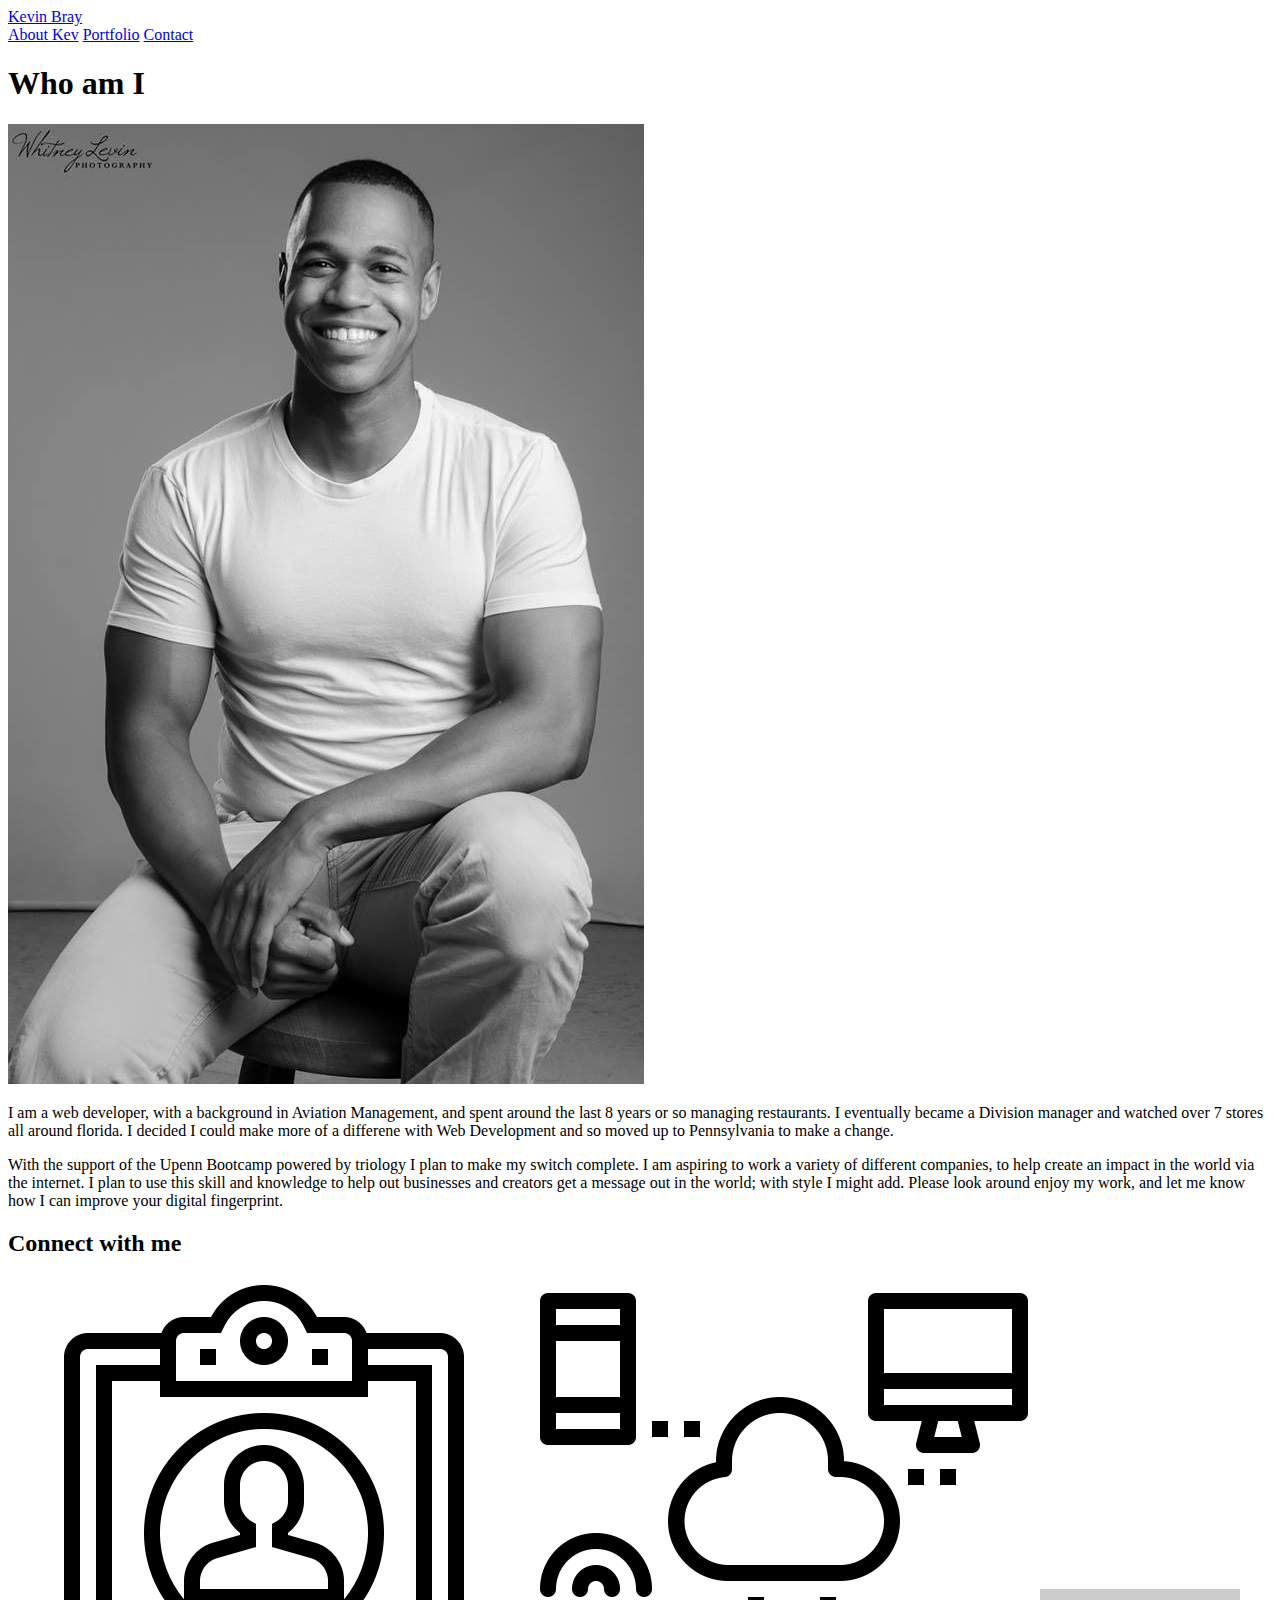
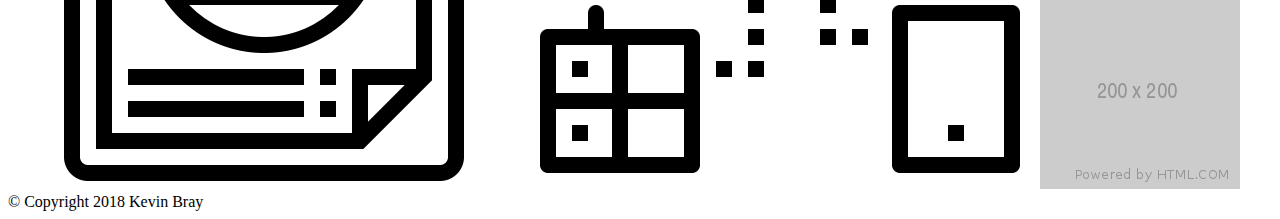
==== index.html @ 54cf2b92 "finished html" ====
<!DOCTYPE html>
<html>
<head>
    <meta charset="utf-8" />
    <meta http-equiv="X-UA-Compatible" content="IE=edge">
    <title>About Kevin</title>
    <meta name="viewport" content="width=device-width, initial-scale=1">
    <link rel="stylesheet" type="text/css" href="main.css" />
    <script src="main.js"></script>
</head>
<body>
    <header id="Cabeza">
        <div class="container">
        <a href="index.html" id="name">Kevin Bray</a>
        <nav>
            <a href="index.html">About Kev</a>
            <a href="portfolio.html">Portfolio</a>
            <a href="contact.html">Contact</a>
        </nav>
        </div>
    </header>

    <div id="main-container" class="container">
        <section class="main-area">
            <h1>Who am I</h1>

            <img src="assets/images/20562066_10154645405076681_910870066_n.jpg"
            class="main-image" alt="Picture of Kevin">

            <p>I am a web developer, with a background in Aviation Management,
            and spent around the last 8 years or so managing restaurants.
            I eventually became a Division manager and watched over 7 stores
            all around florida. I decided I could make more of a differene 
            with Web Development and so moved up to Pennsylvania to make a 
            change.</p>
        
            <p>With the support of the Upenn Bootcamp powered by triology
            I plan to make my switch complete. I am aspiring to work a 
            variety of different companies, to help create an impact in 
            the world via the internet. I plan to use this skill and 
            knowledge to help out businesses and creators get a message 
            out in the world; with style I might add. Please look around
            enjoy my work, and let me know how I can improve your digital
            fingerprint.</p>

        </section>

        <section class="sidebar">
            <div id="connect">
                <h2>Connect with me</h2>

                <img src="assets/images/complaint-report-feedback-dissatisfaction-expression-512.png"
                class="social" alt="Github">
                <img src="assets/images/cloud-data-internet-server-network-512.png" 
                class="socail" alt="LinkedIn">
                <img src="assets/images/200x200.png" 
                class="social" alt="G-mail">
            </div>
        </section>
    </div>

    <footer>
        <div class="container">
            &copy; Copyright 2018 Kevin Bray
        </div>
    </footer>
    
    


</body>
</html>
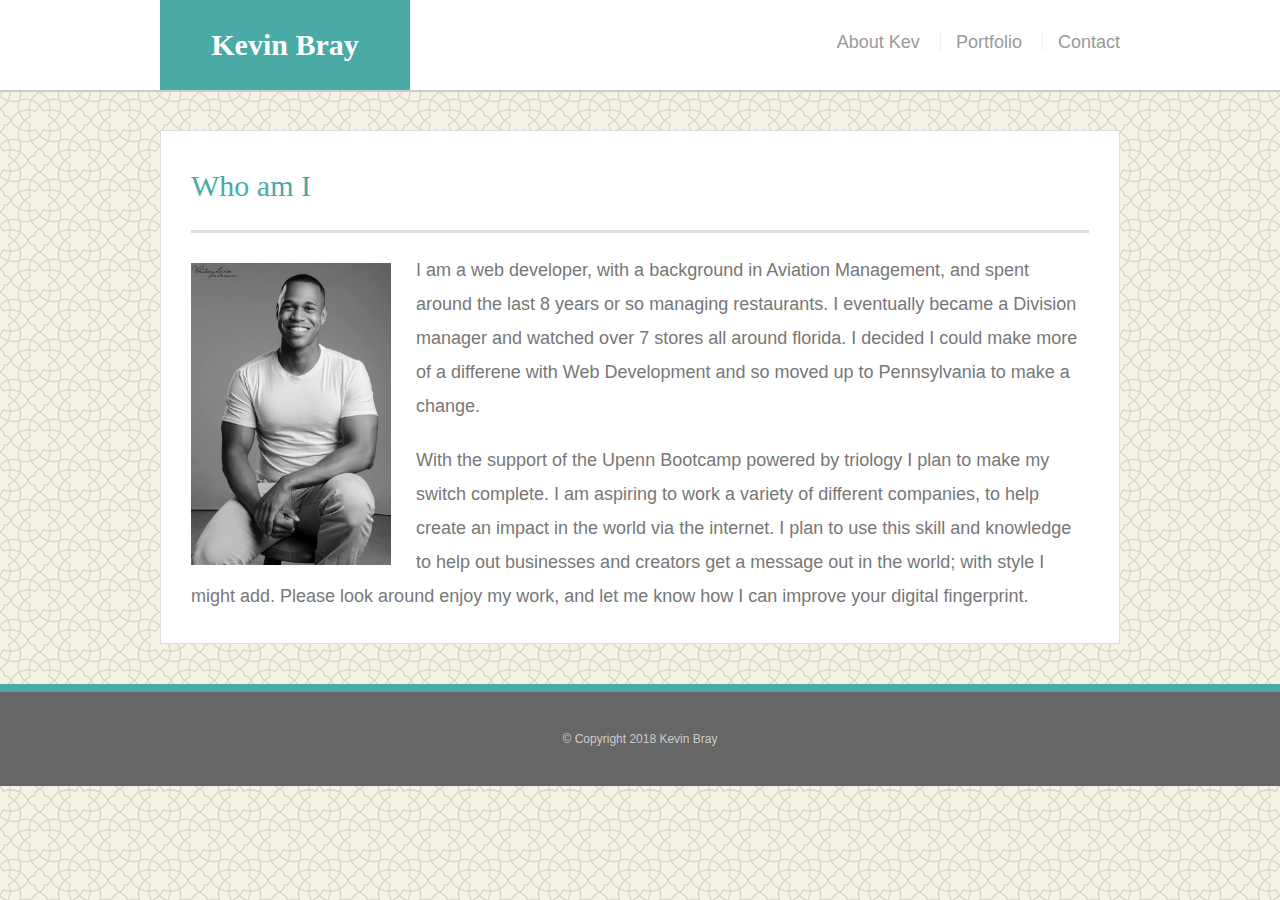
==== commit 576f6a5f: "Portfolio KB" ====
--- a/index.html
+++ b/index.html
@@ -5,13 +5,14 @@
     <meta http-equiv="X-UA-Compatible" content="IE=edge">
     <title>About Kevin</title>
     <meta name="viewport" content="width=device-width, initial-scale=1">
-    <link rel="stylesheet" type="text/css" href="main.css" />
+    <link rel="stylesheet" type="text/css" href="assets/css/reset.css"/>
+    <link rel="stylesheet" type="text/css" href="assets/css/style.css"/>
     <script src="main.js"></script>
 </head>
 <body>
     <header id="Cabeza">
         <div class="container">
-        <a href="index.html" id="name">Kevin Bray</a>
+        <a href="index.html" id="named">Kevin Bray</a>
         <nav>
             <a href="index.html">About Kev</a>
             <a href="portfolio.html">Portfolio</a>
@@ -25,7 +26,7 @@
             <h1>Who am I</h1>
 
             <img src="assets/images/20562066_10154645405076681_910870066_n.jpg"
-            class="main-image" alt="Picture of Kevin">
+            id="first" alt="Picture of Kevin">
 
             <p>I am a web developer, with a background in Aviation Management,
             and spent around the last 8 years or so managing restaurants.
@@ -44,19 +45,6 @@
             fingerprint.</p>
 
         </section>
-
-        <section class="sidebar">
-            <div id="connect">
-                <h2>Connect with me</h2>
-
-                <img src="assets/images/complaint-report-feedback-dissatisfaction-expression-512.png"
-                class="social" alt="Github">
-                <img src="assets/images/cloud-data-internet-server-network-512.png" 
-                class="socail" alt="LinkedIn">
-                <img src="assets/images/200x200.png" 
-                class="social" alt="G-mail">
-            </div>
-        </section>
     </div>
 
     <footer>
--- a/assets/css/style.css
+++ b/assets/css/style.css
@@ -0,0 +1,205 @@
+*{
+    box-sizing: border-box;
+}
+
+body {
+    font-family: 'Arial', 'Helvetica Neue', 
+    'Helvetica Neue', sans-serif;
+    color: #777777;
+    font-size: 18px;
+    line-height: 34px;
+    background: url('../images/oriental.png');
+}
+
+.container {
+    width: 100%;
+    max-width: 960px;
+    margin: 0 auto;
+    clear: both;
+}
+
+h1, h2, h3, p {
+    margin-bottom: 20px;
+}
+
+p:last-child {
+    margin-bottom: 0;
+}
+
+h1, h2, h3 {
+    font-family: 'Georgia', 'Times New Roman', Times, serif;
+    color: #4aaaa5;
+}
+
+h1 {
+    font-size:30px;
+    line-height: 49px;
+    border-bottom: 3px solid #ddd;
+    padding-bottom: 20px;
+}
+
+h2, h3 {
+    font-size: 22px;
+}
+
+#Cabeza {
+    background: #ffffff;
+    margin: 0 0 30px;
+    z-index: 99;
+    color: #fff;
+    overflow: auto;
+    border-bottom: 2px solid #ccc;
+    position: fixed;
+    width: 100%;
+}
+
+#named {
+    text-decoration: none;
+    color: #fff;
+    text-align: center;
+    font-family: 'Georgia', 'Times New Roman', Times, serif;
+    float: left;
+    background: #4aaaa5;
+    width: 250px;
+    height: 90px;
+    line-height: 90px;
+    font-weight: 700;
+    font-size: 30px;
+}
+
+nav {
+    float: right;
+    margin-top: 25px;
+}
+
+nav a {
+    color: #999;
+    text-decoration: none;
+    margin-left: 15px;
+    display: inline-block;
+    line-height: 18px;
+    padding-left: 15px;
+    border-left: 1px solid #efefef;
+}
+
+nav a:first-child {
+    border-left: 0 none;
+}
+
+#main-container {
+    padding-top: 130px;
+}
+
+.main-area {
+    background: #ffffff;
+    padding: 30px;
+    margin: 0 0 40px 0;
+    width: 100%;
+    max-width: 960px;
+    float:left;
+    border: 1px solid #dddddd;
+}
+
+#first {
+    width: 200px;
+    height: auto;
+    margin-top: 10px;
+    float: left;
+    margin-right: 25px;
+}
+
+.main-image {
+    width: 200px;
+    height: auto;
+    margin-top: 10px;
+    float: left;
+    margin-right: 25px;
+}
+
+
+h3, h2 {
+    border-bottom: 2px solid #eee;
+    padding-bottom: 20px;
+    margin-bottom: 15px;
+    line-height: 22px;
+}
+
+footer {
+    background: #666;
+    color: #fff;
+    padding: 30px 0;
+    clear: both;
+    border-top: 8px solid #4aaaa5;
+    color: #ccc;
+    font-size: 12px;
+    text-align: center;
+}
+ 
+.work {
+    width:274px;
+    overflow: auto;
+    position: relative;
+    float: left;
+    margin: 20px 0 25px;
+}
+
+.work:nth-child(even) {
+    margin-right: 40px;
+}
+.work img {
+    width: 100%;
+    border: 0 none;
+    opacity: .8;
+}
+
+.work h3 {
+    border-bottom: 0;
+    background: #4aaaa5;
+    color: #fff;
+    text-align: center;
+    position: absolute;
+    bottom: 20px;
+    padding: 15px;
+    width: 100%;
+    line-height: 30px;
+    margin-bottom: 0;
+    font-weight: 300;
+}
+
+#contact-form ul {
+    margin-bottom: 20px;
+}
+
+#contact-form li {
+    margin-bottom: 10px;
+}
+
+label,
+input[type=text],
+input[type=email],
+textarea {
+    display:block;
+    width:100%;
+}
+
+input[type=text],
+input[type=email],
+textarea{
+    height: 35px;
+    border: 1px solid #ddd;
+    padding: 0 10px;
+    font-size: 14px;
+}
+
+textarea {
+    height: 200px;
+}
+
+ input[type=submit] {
+     background: #4aaaa5;
+     border: 0 none;
+     color: #fff;
+     font-size: 18px;
+     padding: 10px 30px;
+     cursor: pointer;
+ }